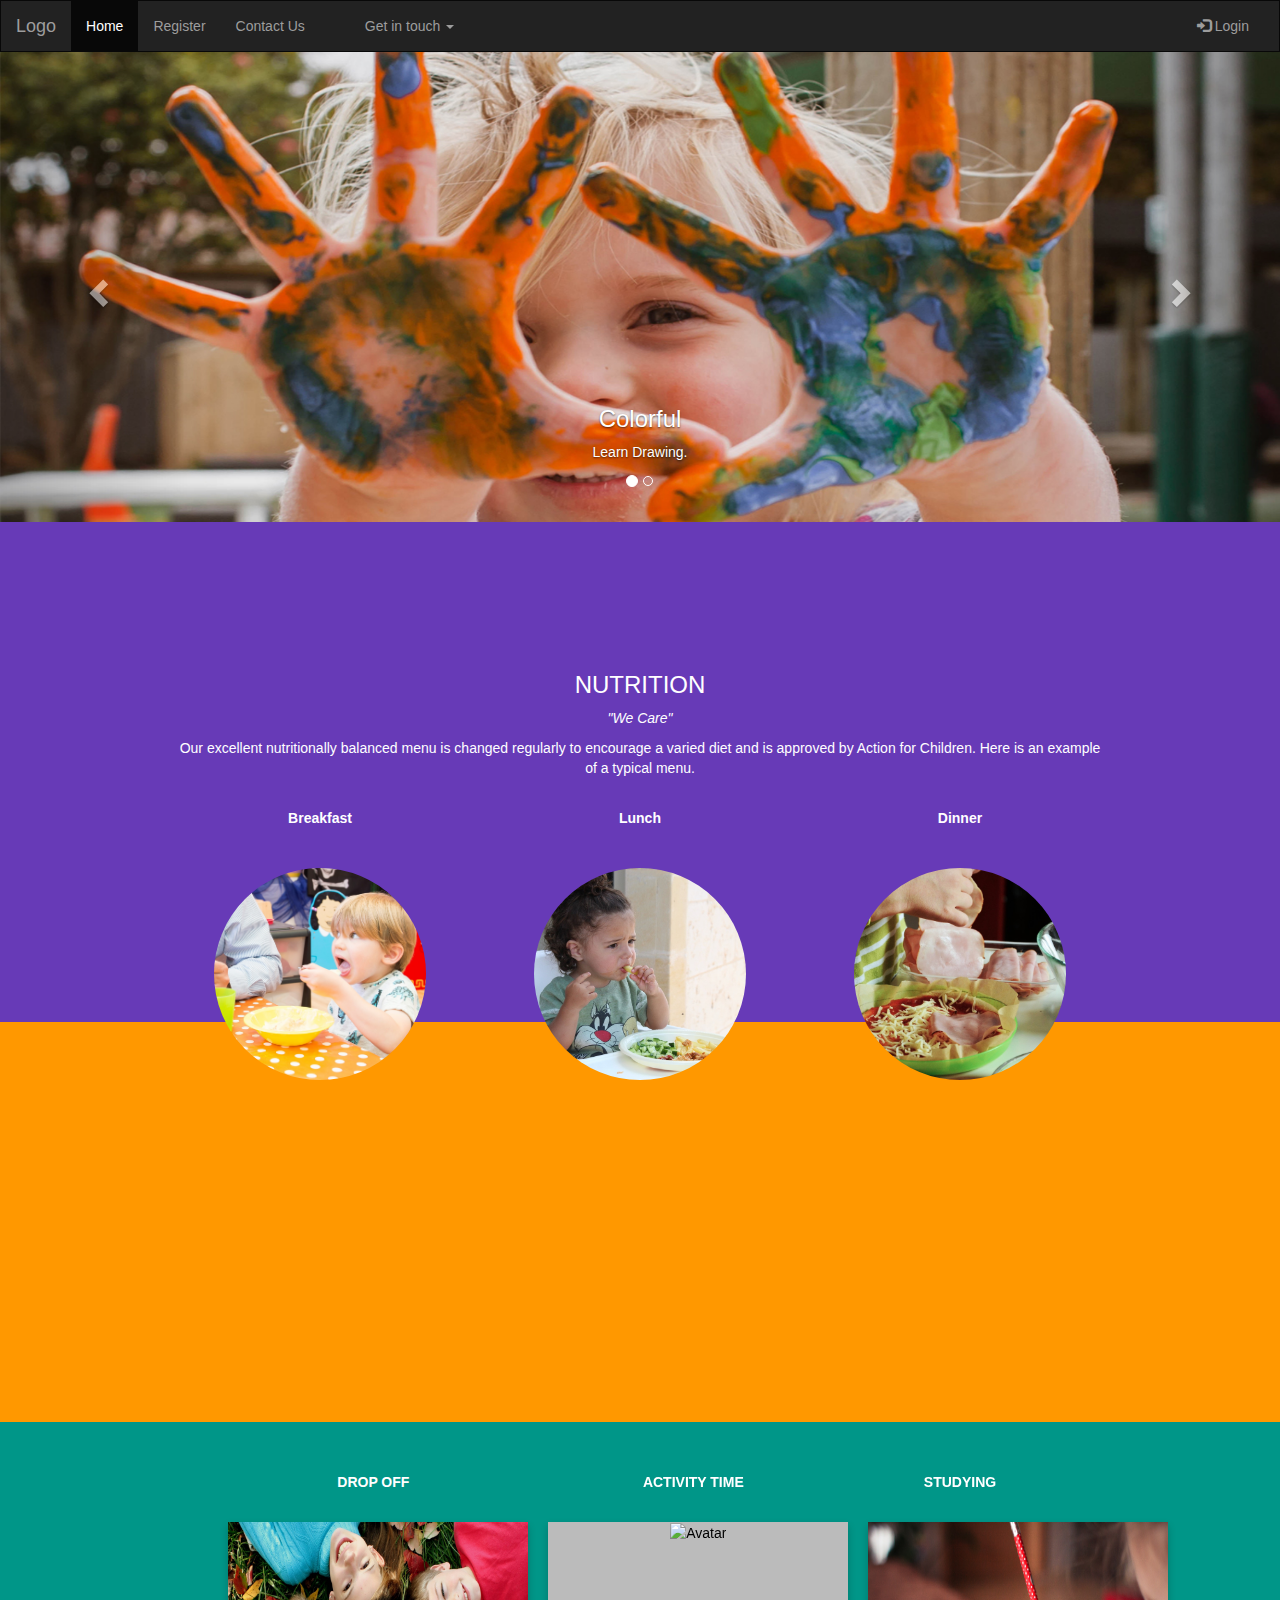
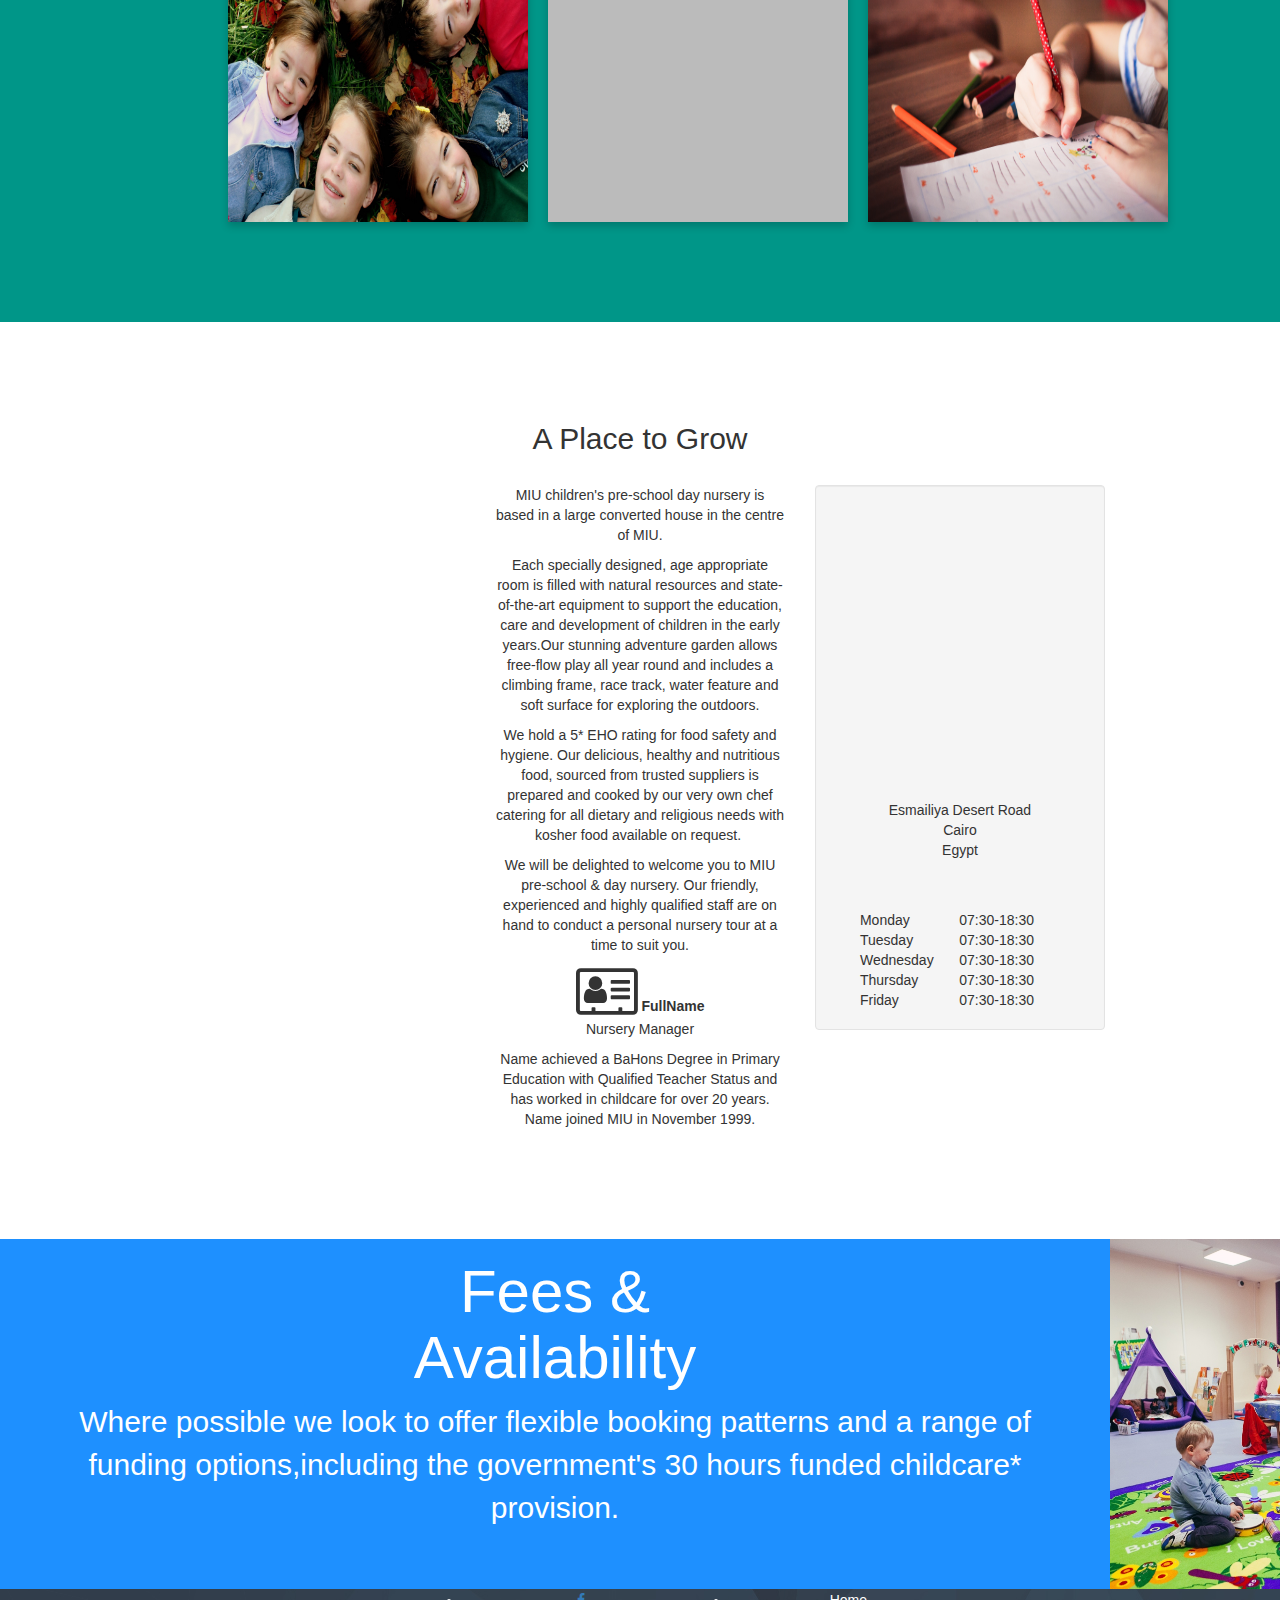
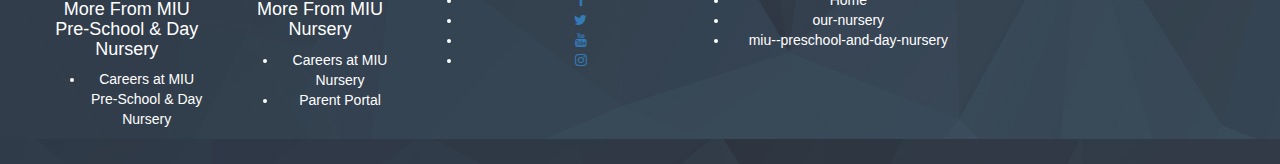
==== index.html @ 51fe2492 "Welcome Page + Login + Database (not final)" ====
<!DOCTYPE html>
<html lang="en">
	<head>
		<title>Nursery</title>
		<meta charset="utf-8">
		<meta name="viewport" content="width=device-width, initial-scale=1">
		<!-- style -->
		<link rel="stylesheet" href="https://maxcdn.bootstrapcdn.com/bootstrap/3.3.7/css/bootstrap.min.css">
		<link  rel="stylesheet" href="https://cdnjs.cloudflare.com/ajax/libs/font-awesome/4.7.0/css/font-awesome.min.css">
		<link rel="stylesheet" type="text/css" href="css/welcomepage.css">
		<!-- Javascript -->
		<script src="https://ajax.googleapis.com/ajax/libs/jquery/3.3.1/jquery.min.js"></script>
		<script src="https://maxcdn.bootstrapcdn.com/bootstrap/3.3.7/js/bootstrap.min.js"></script>

	</head>
	<body>
		<!-- Navbar -->
		<nav class="navbar navbar-inverse">
		  <div class="container-fluid">
			<div class="navbar-header">
			  <button type="button" class="navbar-toggle" data-toggle="collapse" data-target="#myNavbar">
				<span class="icon-bar"></span>
				<span class="icon-bar"></span>
				<span class="icon-bar"></span>
			  </button>
			  <a class="navbar-brand" href="#">Logo</a>
			</div>
			
			<div class="collapse navbar-collapse" id="myNavbar">
			  <ul class="nav navbar-nav">
				<li class="active"><a href="#">Home</a></li>
				<li><a href="#">Register</a></li>
				<li><a href="#">Contact Us</a></li>
				<li><a href="#"></a></li>

				<li class="dropdown">
					<a class="dropdown-toggle" data-toggle="dropdown" href="#">Get in touch
					<span class="caret"></span></a>
					<ul class="dropdown-menu">
					  <li><a href="#">Book a Visit</a></li>
					  <li><a href="#">Email Us</a></li>
					</ul>
				</li>

			  </ul>
			  <ul class="nav navbar-nav navbar-right">
				<li><a href="php\login.php"><span class="glyphicon glyphicon-log-in"></span> Login</a></li>
			  </ul>
			</div>
		  </div>
		</nav>

		<div id="myCarousel" class="carousel slide" data-ride="carousel">
			<!-- Indicators -->
			<ol class="carousel-indicators">
			  <li data-target="#myCarousel" data-slide-to="0" class="active"></li>
			  <li data-target="#myCarousel" data-slide-to="1"></li>
			</ol>

			<!-- Wrapper for slides -->
			<div class="carousel-inner" role="listbox">
			  <div class="item active">
				<img src="img\alwan.jpg" alt="Image" style="width:100%;height:470px">
				<div class="carousel-caption">
				  <h3>Colorful</h3>
				  <p>Learn Drawing.</p>
				</div>
			  </div>

			  <div class="item">
				<img src="img\mosakaf.jpg" alt="Image" style="width:100%;height:470px">
				<div class="carousel-caption">
				  <h3>Be A Nerd</h3>
				  <p>Educate well</p>
				</div>
			  </div>
			</div>

			<!-- Left and right controls -->
			<a class="left carousel-control" href="#myCarousel" role="button" data-slide="prev">
			  <span class="glyphicon glyphicon-chevron-left" aria-hidden="true"></span>
			  <span class="sr-only">Previous</span>
			</a>
			<a class="right carousel-control" href="#myCarousel" role="button" data-slide="next">
			  <span class="glyphicon glyphicon-chevron-right" aria-hidden="true"></span>
			  <span class="sr-only">Next</span>
			</a>
		</div>


		<div id="section2" class="container-fluid">
			<div class="container text-center">
				<h3>NUTRITION</h3>
				<p><em>"We Care"</em></p>
				<p>Our excellent nutritionally balanced menu is changed regularly to encourage a varied diet and is approved by Action for Children.
				Here is an example of a typical menu.</p>
				<br>
				<div class="row">
					<div class="col-sm-4">
					  <p class="text-center"><strong>Breakfast</strong></p><br>
					  <a href="#demo" data-toggle="collapse">
						<img src="img\breakfast.jpg" class="img-circle person" alt="Random Name" width="255" height="255">
					  </a>
					  <div id="demo" class="collapse">
						<p>Low Sugar / Wholewheat Cereals with Milk Porridge</p>
						<p>Wholemeal Bread/Toast/English Muffins Seasonal Fresh Fruit</p>
						<p>Whole Milk or Water</p>
					  </div>
					</div>
					<div class="col-sm-4">
						<p class="text-center" ><strong>Lunch</strong></p><br>
						<a href="#demo2" data-toggle="collapse">
						<img src="img\Lunch.jpg" class="img-circle person" alt="Random Name" width="255" height="255">
						</a>
						<div id="demo2" class="collapse">
							<ul style="list-style-type:none">
								<li>Vegetarian Moussaka with Garlic Bread</li>
								<li>Homemade Ocean Fish Pie with Mixed Vegetables</li>
								<li>Winter Vegetable Pie with Broccoli </li>
								<li>Beef,Vegetable &amp; Bean Casserole with Couscous</li>
								<li>Roast Quorn with Yorkshire Pudding  Seasonal Vegetables and Vegetarian Gravy</li>
								<li>Apple &amp; Chicken Curry with Rice</li>
								<li>Lentil Curry &amp; Rice</li>
								<li>Rosemary Lamb &amp; Vegetable Hot Pot</li>
								<li>Quorn Hot Pot with Winter Vegetables</li>
							</ul>
						</div>
					</div>
					<div class="col-sm-4">
					<p class="text-center"><strong>Dinner</strong></p><br>
					<a href="#demo3" data-toggle="collapse">
					<img src="img\Dinner.jpg" class="img-circle person" alt="Random Name" width="255" height="255">
					</a>
					<div id="demo3" class="collapse">
						<ul style="list-style-type:none">
							<li>Chicken or Quorn Ratatouille &amp; Couscous</li>
							<li>Winter Fruit Smoothie</li>
							<li>Salmon &amp; Chive Filled Potato Boats</li>
							<li>Apricot Biscuits</li>
							<li>Chicken or Quorn Ratatouille &amp; Couscous</li>
							<li>Fruit Shortbread</li>
							<li>Salmon &amp; Chive Filled Potato Boats</li>
							<li>Mandarin Sponge Fingers </li>
							<li>Chicken or Quorn Ratatouille &amp; Couscous</li>
							<li>Melon  Pots</li>
						</ul>
				  </div>
				</div>
				</div>
			</div>
		</div>

		<div id="section3" class="container-fluid"></div>

		<div id="section42" class="container-fluid">
			<div class="row" align="center">
				<div class="col-sm-2"></div>
				<div class="col-sm-3">
					<p class="text-center" ><strong>DROP OFF</strong></p><br>
					<div class="flip-card">
						<div class="flip-card-inner">
							<div class="flip-card-front">
								<img src="img\children.jpg" alt="Avatar" style="width:300px;height:300px;">
							</div>
							<div class="flip-card-back">
							  <h1>Drop off</h1>
							  <p>Pick up/ Drop off time. You will see that the pick up and drop off time are well noted in each of the cruise itinerary.
								Generally speaking, most cruise trip will start at noontime, thus if you are leaving from Hanoi, you will need to depart
								between 8:00 and 8:30AM to meet the cruise schedule.</p>
							</div>
						</div>
					</div>
				</div>
				<div class="col-sm-3">
					<p class="text-center" ><strong>ACTIVITY TIME</strong></p><br>
					<div class="flip-card">
					  <div class="flip-card-inner">
						<div class="flip-card-front">
						  <img src="img\jumping.jpg" alt="Avatar" style="width:300px;height:300px;">
						</div>
						<div class="flip-card-back">
						  <h1>Activity Time</h1>

						  <p> Get students of all ages excited about learning with these interactive activities that span multiple grades and
						  subjects. From science experiments and educational games that get kids moving and laughing to arts and crafts projects
						  that allow for creativity and relaxation, your child will develop a sense of wonder and exploration while getting essential
						  skills practice in everything from math and science to reading and emotional intelligence. </p>

						</div>
					  </div>
					</div>
				</div>
				<div class="col-sm-2">
					<p class="text-center" ><strong>STUDYING</strong></p><br>
					<div class="flip-card">
						<div class="flip-card-inner">
							<div class="flip-card-front">
								<img src="img\writing.jpg" alt="Avatar" style="width:300px;height:300px;">
							</div>
							<div class="flip-card-back">
							<h1>Morning</h1>
							<p>The Wake Up and Work Circuit Are you ever tired of doing the same thing day in and day out? Your students may be too,
							that’s why some classroom teachers are now starting their day with the wake-up and-work circuit. The idea behind this
							activity is that each morning, students come school and start their day doing something different than the day before.</p>
							</div>
						</div>
					</div>
				</div>
			</div>
		</div>

		<div class="container text-center">
		  <h2>A Place to Grow</h2><br>
		  <div class="row">
			<div class="col-sm-4" style="width: 200px height:300px"> </div>
			<div class="col-sm-4">
					<p>MIU children's pre-school day nursery is based in a large converted house in the centre of MIU. </p>

					<p><span style="font-weight: lighter;">Each specially designed, age appropriate room is filled with natural resources and
						state-of-the-art equipment to support the education, care and development of children in the early years.Our stunning
						adventure garden allows free-flow play all year round and includes a climbing frame,
						race track, water feature and soft surface for exploring the outdoors.</span></p>

					<p><span style="font-weight: lighter;">We hold a 5* EHO rating for food safety and hygiene. Our delicious, healthy and nutritious food,
						sourced from trusted suppliers is prepared and cooked by our very own chef catering for all dietary and religious needs
						with kosher food available on request.&nbsp;</span></p>

					<p><span style="font-weight: lighter;">We will be delighted to welcome you to MIU pre-school &amp; day nursery. Our friendly,
					experienced and highly qualified staff are on hand to conduct a personal nursery tour at a time to suit you.</span></p>

					<p><i style="font-size:54px" class="fa">&#xf2bc;</i>
						<strong>FullName</strong><br>
						Nursery Manager
					</p>

					<p> Name achieved a BaHons Degree in Primary Education with Qualified Teacher Status and has worked in childcare for over 20 years.
					Name joined MIU in November 1999.<br></p>
			</div>
			<div class="col-sm-4">
				<div class="well">
					<iframe class="map-card__map" style="border: 0px; width: 328px; height: 270px;" marginheight="0" marginwidth="0"
					src="https://maps.google.com/maps?q=30.169990, 31.491635&hl=es;z=14&amp;output=embed"></iframe><br>
					<br>

					<p>Esmailiya Desert Road
					<br />Cairo
					<br />Egypt</p>

					<br><br>
					<table align="center" width="200px">
						<tbody >
							<tr align="left">
								<td>Monday</td>
								<td >07:30-18:30</td>
							</tr>

							<tr align="left">
								<td>Tuesday</td>
								<td>07:30-18:30</td>
							</tr>

							<tr align="left">
								<td>Wednesday</td>
								<td>07:30-18:30</td>
							</tr>

							<tr align="left">
								<td>Thursday</td>
								<td>07:30-18:30</td>
							</tr>

							<tr align="left">
								<td>Friday</td>
								<td>07:30-18:30</td>
							</tr>
						</tbody>
					</table>
				</div>
			</div>
			<div class="col-sm-4"></div>
		  </div>
		</div>

		<br>

		<div class="col-sm-12" style="background-color:DodgerBlue; width:1650px">
			<div class="col-sm-8" >
				<h2 style="color: white; text-align:center; font-size:60px " >Fees &amp; <br>Availability</h2>
				<p style="text-align:center;color: white;font-size:30px  ">Where possible we look to offer flexible booking patterns and
				a range of funding options,including the government's 30 hours funded childcare* provision.</p>
			</div>
			<div class="col-sm-2">
				<img src="img\nursery-images-9.jpg" alt="" width="480" height="350" />
			</div>
		</div>

		<div class="col-sm-8" style="background-image:'images.jfif';"></div>

		<!-- Footer -->
		<footer class="container-fluid text-center" >
			<div class="col-sm-4">
				<div class="col-sm-6">
					<h4><span>More From</span> MIU  Pre-School &amp; Day Nursery</h4>
					<ul>
						<li><a href="" target="" style="color:white">Careers at MIU  Pre-School &amp; Day Nursery</a></li>
					</ul>
				</div>
				<div class="col-sm-6" >
					<h4><span>More From</span> MIU Nursery</h4>
					<ul style="color:white">
						<li><a href="" target="" style="color:white">Careers at MIU Nursery</a></li>
						<li><a href="" style="color:white">Parent Portal</a></li>
					</ul>
				</div>

			</div>

			<div class="col-sm-8">
				<ul class="col-sm-4" style="color:white">
					<li class="social-links__item social-links__item--fb"><a href="https://www.facebook.com" ><i class="fa fa-facebook"></i></a></li>
					<li class="social-links__item social-links__item--tw"><a href="https://twitter.com"><i class="fa fa-twitter"></i></a></li>
					<li class="social-links__item social-links__item--yt"><a href="https://www.youtube.com"><i class="fa fa-youtube"></i></a></li>
					<li class="social-links__item social-links__item--inst"><a href="https://www.instagram.com"><i class="fa fa-instagram"></i></a></li>
				</ul>
				<ul class="col-sm-4" >
						<li><a href="" style="color:white" >Home</a></li>
						<li><a href="" style="color:white">our-nursery</a></li>
						<li><a href="" style="color:white">miu--preschool-and-day-nursery</a></li>
				</ul>
			</div>
		</footer>
	</body>
</html>
---- css/welcomepage.css ----
body {
	position: relative; 
}
	
/* Navbar */

.navbar {	/* Remove the navbar's default margin-bottom and rounded borders */
	margin-bottom: 0;
    border-radius: 0;
}

/* Footer */

footer {	/* Add a gray background color and some padding to the footer */
  background-image: url("../img/footer.jpg") ;
  padding: 25px;
  color: white;
}
    
.container {
	padding: 80px 120px;
}

.person {
	border: 10px solid transparent;
    margin-bottom: 25px;
    width: 80%;
    height: 80%;
}

.person:hover {
	border-color: #f1f1f1;
}
	
/* Flipping Cards */

.flip-card {
  background-color: transparent;
  width: 300px;
  height: 300px;
  perspective: 1000px;
}

.flip-card-inner {
  position: relative;
  width: 100%;
  height: 100%;
  text-align: center;
  transition: transform 0.6s;
  transform-style: preserve-3d;
  box-shadow: 0 4px 8px 0 rgba(0,0,0,0.2);
}

.flip-card:hover .flip-card-inner {
  transform: rotateY(180deg);
}

.flip-card-front, .flip-card-back {
  position: absolute;
  width: 100%;
  height: 100%;
  backface-visibility: hidden;
}

.flip-card-front {
  background-color: #bbb;
  color: black;
  z-index: 2;
}

.flip-card-back {
  background-color: #800000;
  color: white;
  transform: rotateY(180deg);
  z-index: 1;
}

	#section2 {
		padding-top:50px;
		height:500px;color: #fff; 
		background-color: #673ab7;
	}
	#section3 {
		padding-top:50px;
		height:400px;
		color: #fff; 
		background-color: #ff9800;
	}
    #section41 {
		padding-top:50px;
		height:500px;
		color: #fff; 
		background-color: #00bcd4;
	}
	#section42 {
		padding-top:50px;
		height:500px;
		color: #fff; 
		background-color: #009688;
	}

	#sectionwhite {
		padding-top:50px;
		height:500px;
		color: #fff; 
		background-color: white;
	}
	#section1 {
		padding-top:50px;
		height:500px;
		color: #fff; 
		background-color: #1E88E5;
	}
	
  .carousel-inner img {
      width: 100%; /* Set width to 100% */
      margin: auto;
      min-height:200px;
  }

  /* Hide the carousel text when the screen is less than 600 pixels wide */
  @media (max-width: 600px) {
    .carousel-caption {
      display: none; 
    }
  }
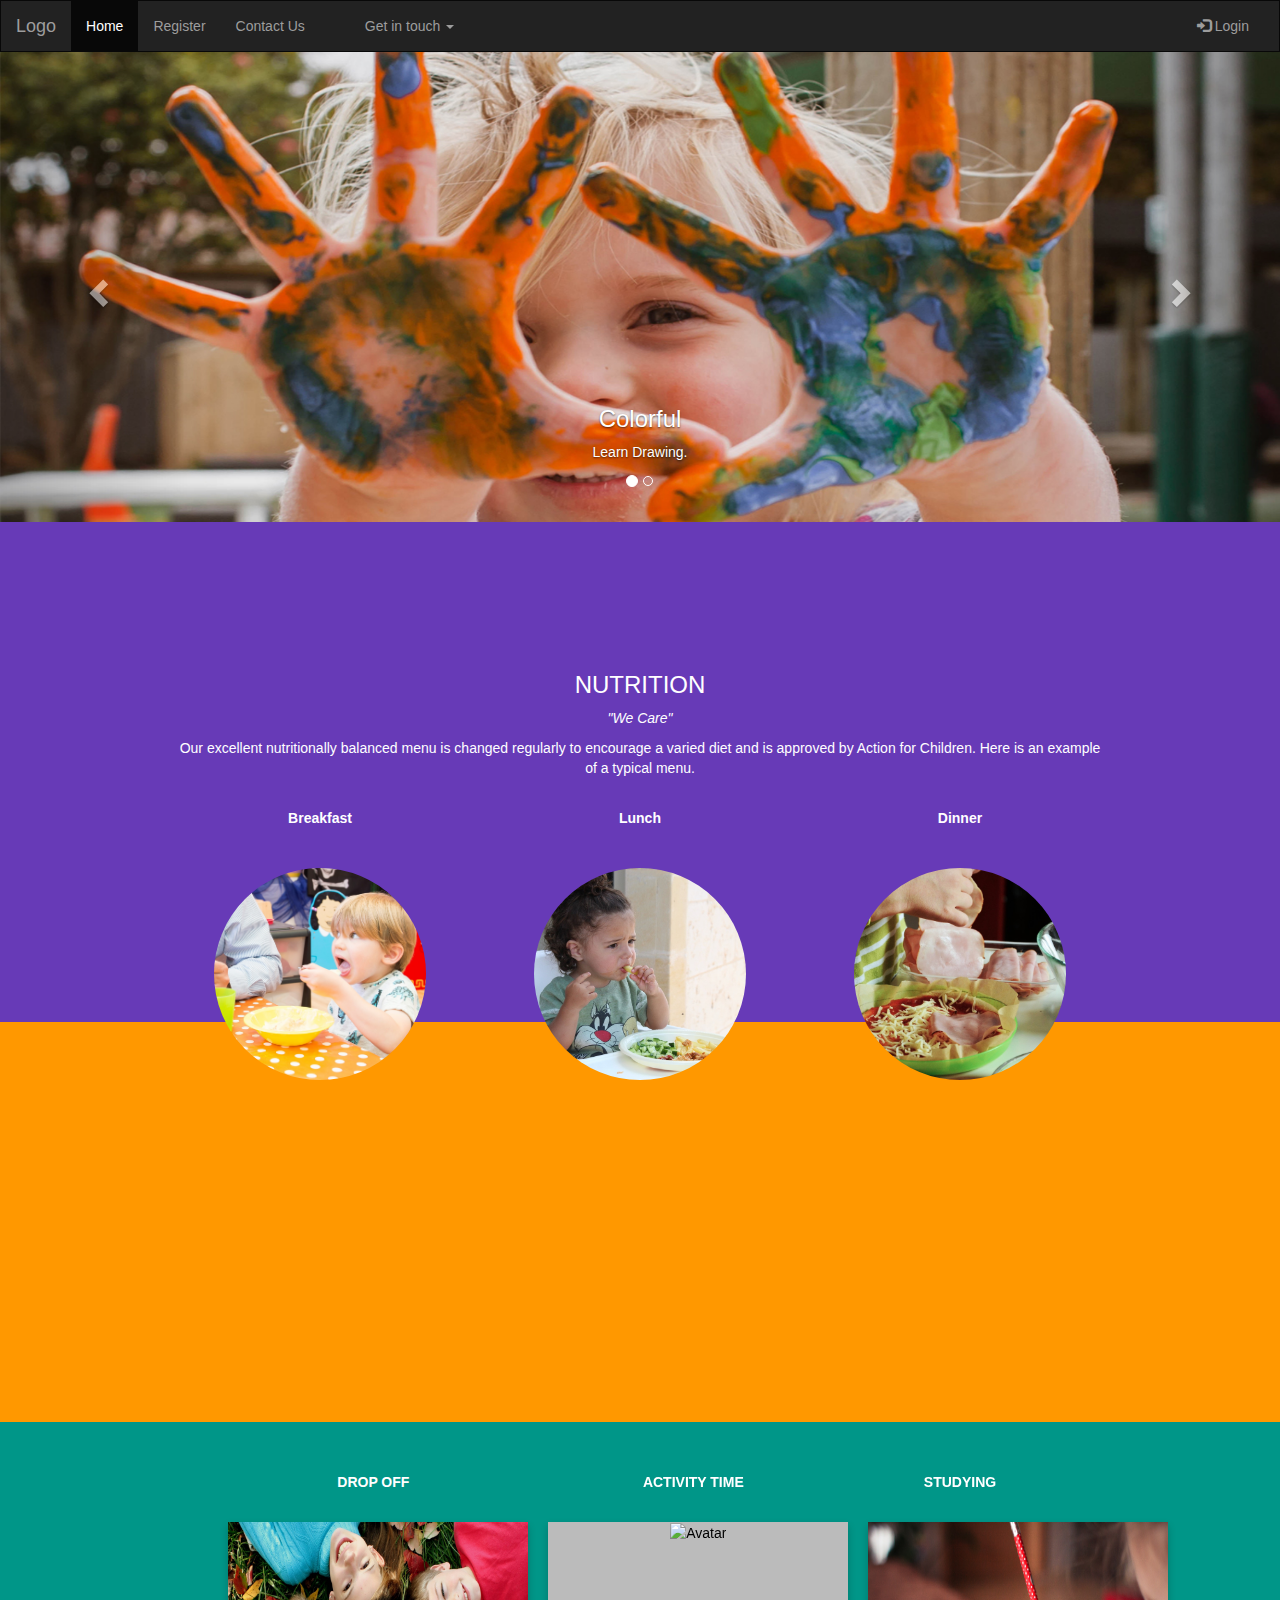
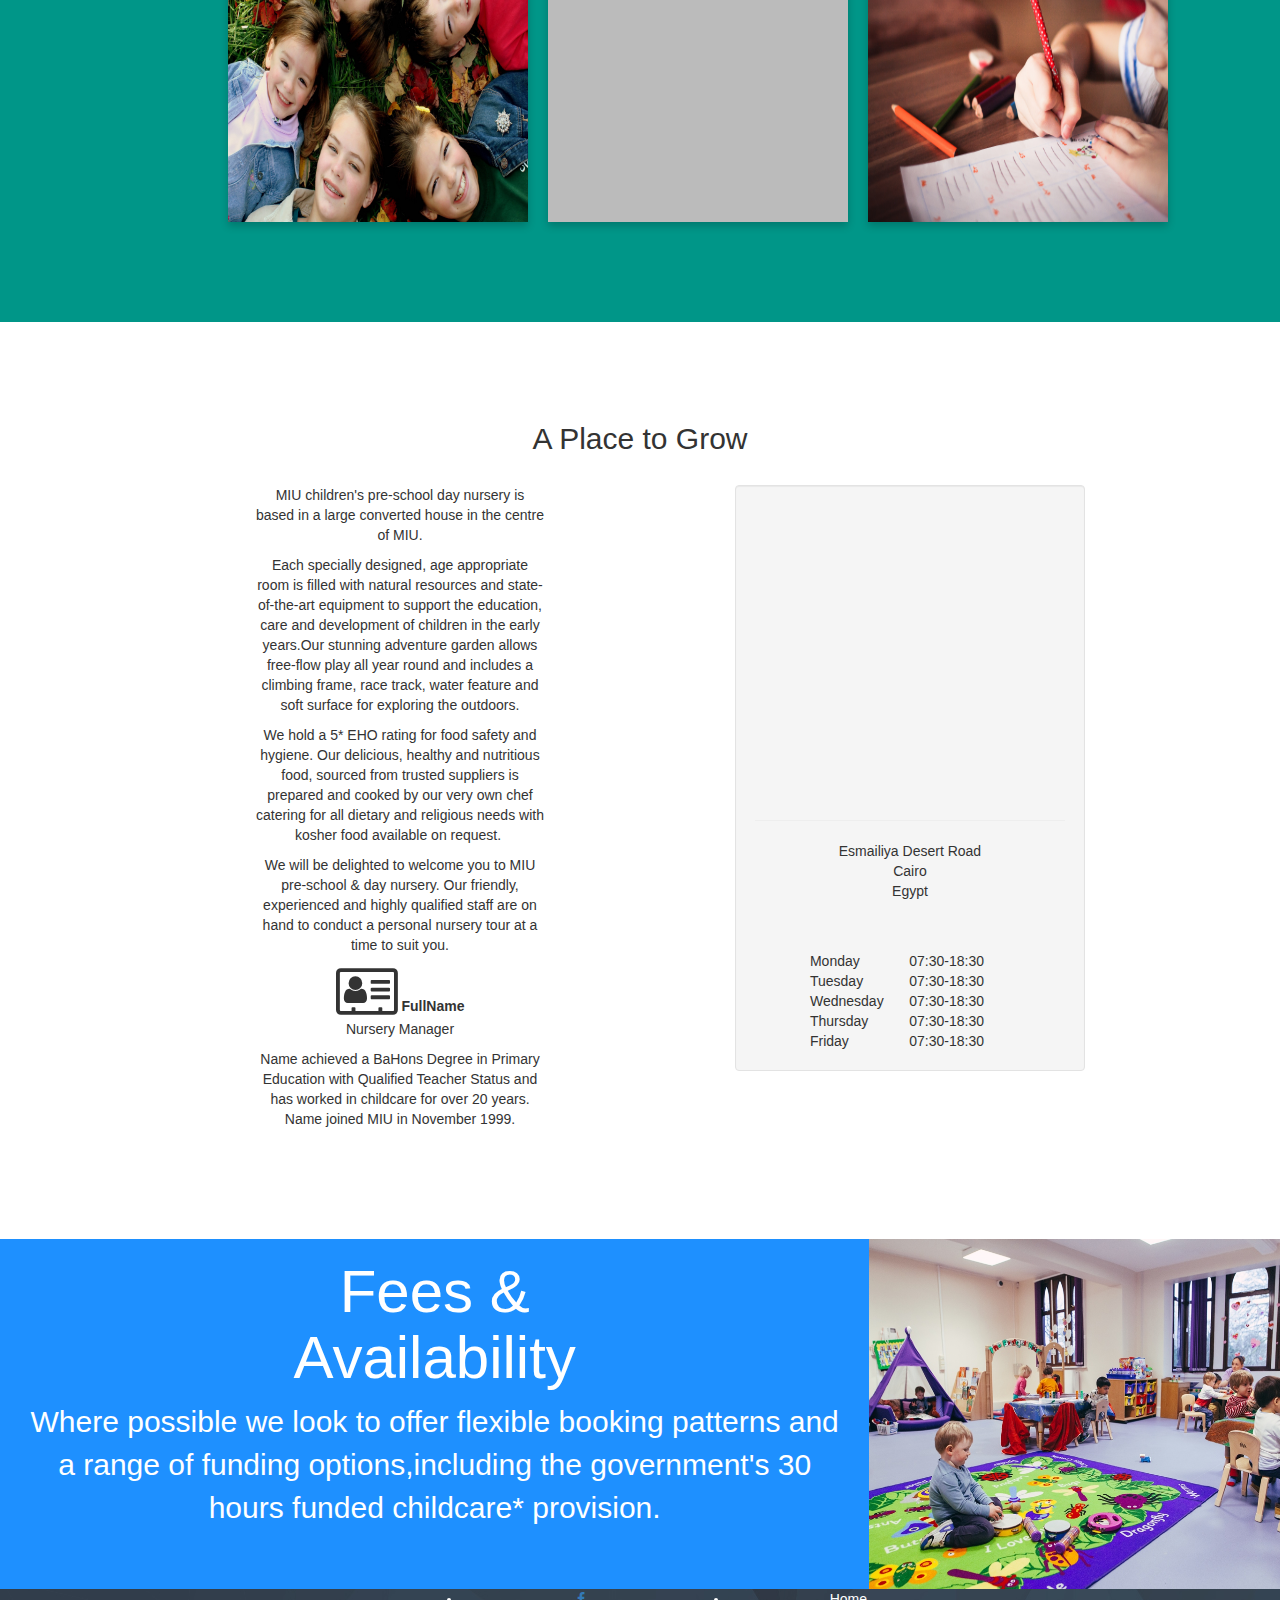
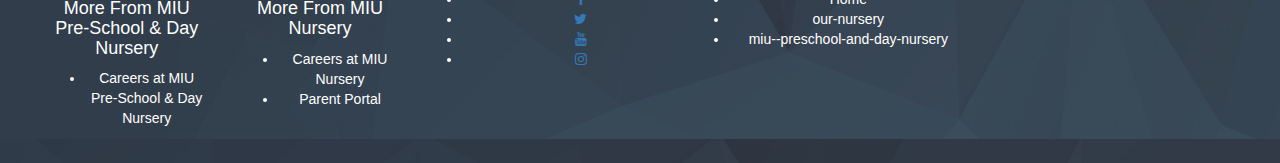
==== commit b25afbc1: "Simple shape update on welcome page index.html and welcomepage.css" ====
--- a/index.html
+++ b/index.html
@@ -25,7 +25,7 @@
 			  </button>
 			  <a class="navbar-brand" href="#">Logo</a>
 			</div>
-			
+
 			<div class="collapse navbar-collapse" id="myNavbar">
 			  <ul class="nav navbar-nav">
 				<li class="active"><a href="#">Home</a></li>
@@ -212,7 +212,7 @@
 		<div class="container text-center">
 		  <h2>A Place to Grow</h2><br>
 		  <div class="row">
-			<div class="col-sm-4" style="width: 200px height:300px"> </div>
+			<div class="col-sm-1" style="width: 200px height:300px"> </div>
 			<div class="col-sm-4">
 					<p>MIU children's pre-school day nursery is based in a large converted house in the centre of MIU. </p>
 
@@ -236,15 +236,17 @@
 					<p> Name achieved a BaHons Degree in Primary Education with Qualified Teacher Status and has worked in childcare for over 20 years.
 					Name joined MIU in November 1999.<br></p>
 			</div>
+			<div class="col-sm-2" style="width: 100px height:300px"> </div>
 			<div class="col-sm-4">
 				<div class="well">
-					<iframe class="map-card__map" style="border: 0px; width: 328px; height: 270px;" marginheight="0" marginwidth="0"
+					<iframe class="map-card__map" style="border: 0px; width: 300px; height: 270px;" marginheight="0" marginwidth="0"
 					src="https://maps.google.com/maps?q=30.169990, 31.491635&hl=es;z=14&amp;output=embed"></iframe><br>
 					<br>
+					<hr>
 
 					<p>Esmailiya Desert Road
-					<br />Cairo
-					<br />Egypt</p>
+					<br>Cairo
+					<br>Egypt</p>
 
 					<br><br>
 					<table align="center" width="200px">
@@ -283,7 +285,7 @@
 
 		<br>
 
-		<div class="col-sm-12" style="background-color:DodgerBlue; width:1650px">
+		<div class="col-sm-12" style="background-color:DodgerBlue; width:1289px">
 			<div class="col-sm-8" >
 				<h2 style="color: white; text-align:center; font-size:60px " >Fees &amp; <br>Availability</h2>
 				<p style="text-align:center;color: white;font-size:30px  ">Where possible we look to offer flexible booking patterns and
@@ -294,7 +296,7 @@
 			</div>
 		</div>
 
-		<div class="col-sm-8" style="background-image:'images.jfif';"></div>
+		<!-- <div class="col-sm-8" style="background-image:'images.jfif';"></div> -->
 
 		<!-- Footer -->
 		<footer class="container-fluid text-center" >
--- a/css/welcomepage.css
+++ b/css/welcomepage.css
@@ -1,7 +1,7 @@
 body {
-	position: relative; 
+	position: relative;
 }
-	
+
 /* Navbar */
 
 .navbar {	/* Remove the navbar's default margin-bottom and rounded borders */
@@ -16,9 +16,13 @@
   padding: 25px;
   color: white;
 }
-    
+
 .container {
 	padding: 80px 120px;
+}
+
+.well{
+	width: 350px;
 }
 
 .person {
@@ -31,7 +35,7 @@
 .person:hover {
 	border-color: #f1f1f1;
 }
-	
+
 /* Flipping Cards */
 
 .flip-card {
@@ -65,53 +69,51 @@
 .flip-card-front {
   background-color: #bbb;
   color: black;
-  z-index: 2;
 }
 
 .flip-card-back {
   background-color: #800000;
   color: white;
   transform: rotateY(180deg);
-  z-index: 1;
 }
 
 	#section2 {
 		padding-top:50px;
-		height:500px;color: #fff; 
+		height:500px;color: #fff;
 		background-color: #673ab7;
 	}
 	#section3 {
 		padding-top:50px;
 		height:400px;
-		color: #fff; 
+		color: #fff;
 		background-color: #ff9800;
 	}
     #section41 {
 		padding-top:50px;
 		height:500px;
-		color: #fff; 
+		color: #fff;
 		background-color: #00bcd4;
 	}
 	#section42 {
 		padding-top:50px;
 		height:500px;
-		color: #fff; 
+		color: #fff;
 		background-color: #009688;
 	}
 
 	#sectionwhite {
 		padding-top:50px;
 		height:500px;
-		color: #fff; 
+		color: #fff;
 		background-color: white;
 	}
 	#section1 {
 		padding-top:50px;
 		height:500px;
-		color: #fff; 
+		color: #fff;
 		background-color: #1E88E5;
 	}
-	
+
   .carousel-inner img {
       width: 100%; /* Set width to 100% */
       margin: auto;
@@ -121,6 +123,6 @@
   /* Hide the carousel text when the screen is less than 600 pixels wide */
   @media (max-width: 600px) {
     .carousel-caption {
-      display: none; 
+      display: none;
     }
-  }+  }
